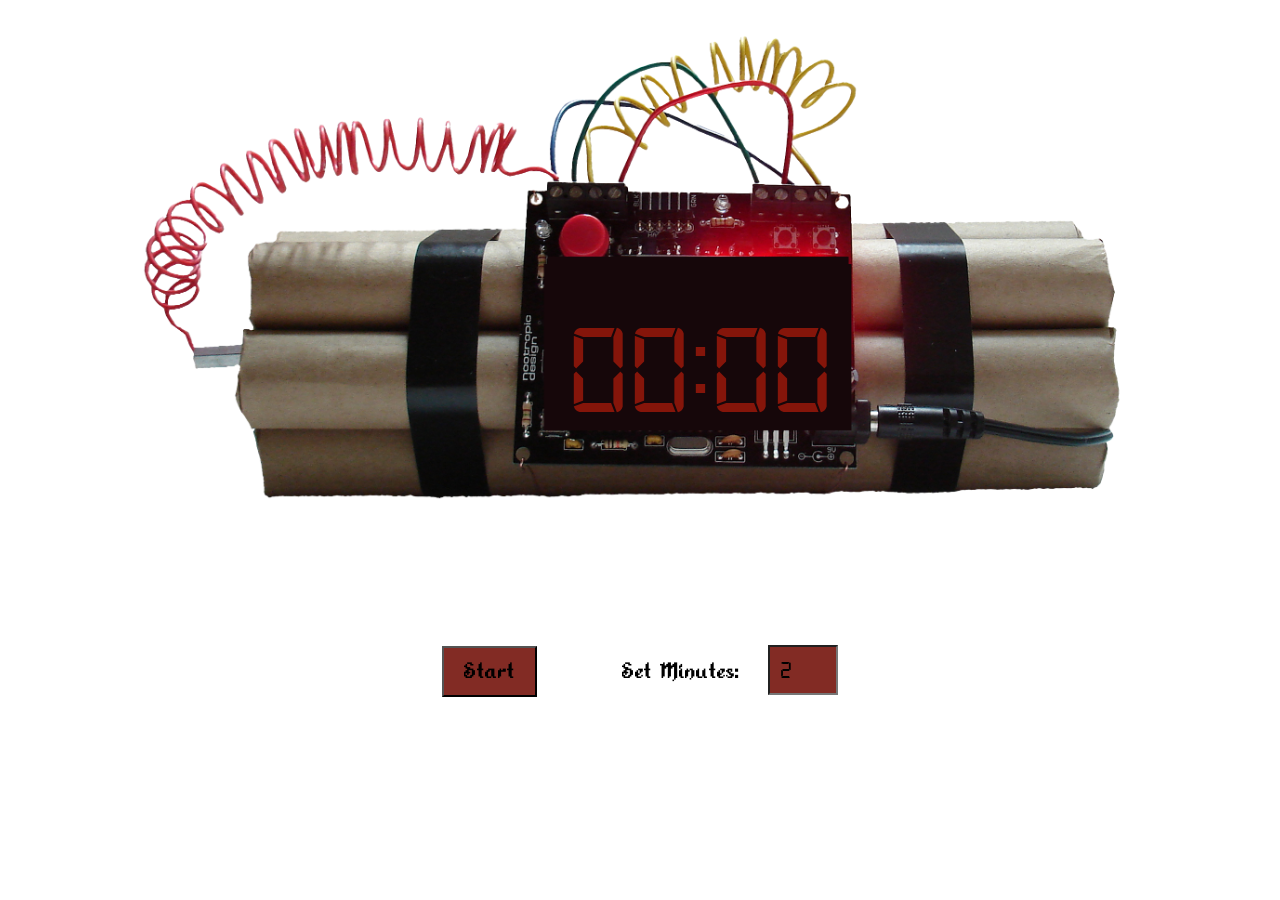
==== countdownTimer.html @ 291d6ab6 "push test" ====
<html>
    <head>
        <link rel = "stylesheet" href = "countdownTimer.css">
        <title>Countdown Timer</title>
    </head>

    <body style = 'background-color: none;'>
        <!-- <label for = "task" class = "taskElement">Current Task:</label>
        <input type = "text" id = "task" class = "taskElement"> -->
        <div class="container">
            <img class="picture" src="boom.png" alt="boom">
            <div id="timer-wrapper">
                <div id="timer">00:00</div>
            </div>
        </div>

        <div id = "controlContainer">
        <button id="startButton"> 
          Start 
        </button>
        <label for="minutes" class = "setMinText">
          Set Minutes:
        </label>
        <input type="number" id="minutes" min="1" value="2">
        </div>

        <script src="countdownTimer.js"> </script>
        <audio id = "c4Plant" src = "C4_Planted.m4a"></audio>
        <audio id = "c4Explode" src = "C4_Explode.m4a"></audio>
    </body>
</html>
---- countdownTimer.css ----
@font-face {
    font-family: Digital7;
    src: url(digital-7/digital-7.ttf);
}

@font-face {
    font-family: Alkhemikal;
    src: url(Alkhemikal.ttf);
}

.container {
    position: relative;
    width: 100%;
    max-width: 1000px; /* Maximum width of the container */
    margin: 0 auto; /* Center the container */
}

.picture {
    width: 100%;
    height: auto;
    display: block;
}

#timer-wrapper {
    position: absolute;
    top: 0;
    left: 0;
    right: 0;
    bottom: 0;
    display: flex;
    justify-content: center;
    align-items: flex-end;
    padding-bottom: 21%; /* Adjust this value to position the timer vertically */
    padding-left: 12%;
}

#timer {
    font-family: Digital7;
    font-size: 10vw; /* Responsive font size */
    color: rgb(133, 21, 10);
    line-height: 1;
}

.taskElement, input.taskElement, label.taskElement {
    font-family: Alkhemikal;
    font-size: 70px;
    height: 60px;
    border: none;
    background-color: none;
    /* background-color: rgb(108, 94, 94); */
    color: rgb(99, 0, 0);
}

body {
    font-family: Arial, sans-serif;
    text-align: center;
    padding: 20px;
}

.setMinText {
    font-size: 25px;
    font-family: Alkhemikal;
    color:black;
    padding: 10px 20px;
    border-width: 5px;
    border-color: black;
    margin-left: 60px;
}

input[type="number"] {
    width: 70px;
    font-size: 25px;
    font-family: Digital7;
    padding: 10px;
    background-color: rgb(130, 43, 36);
}

button {
    font-size: 25px;
    font-family: Alkhemikal;
    background-color: rgb(130, 43, 36);
    color:black;
    padding: 10px 20px;
}
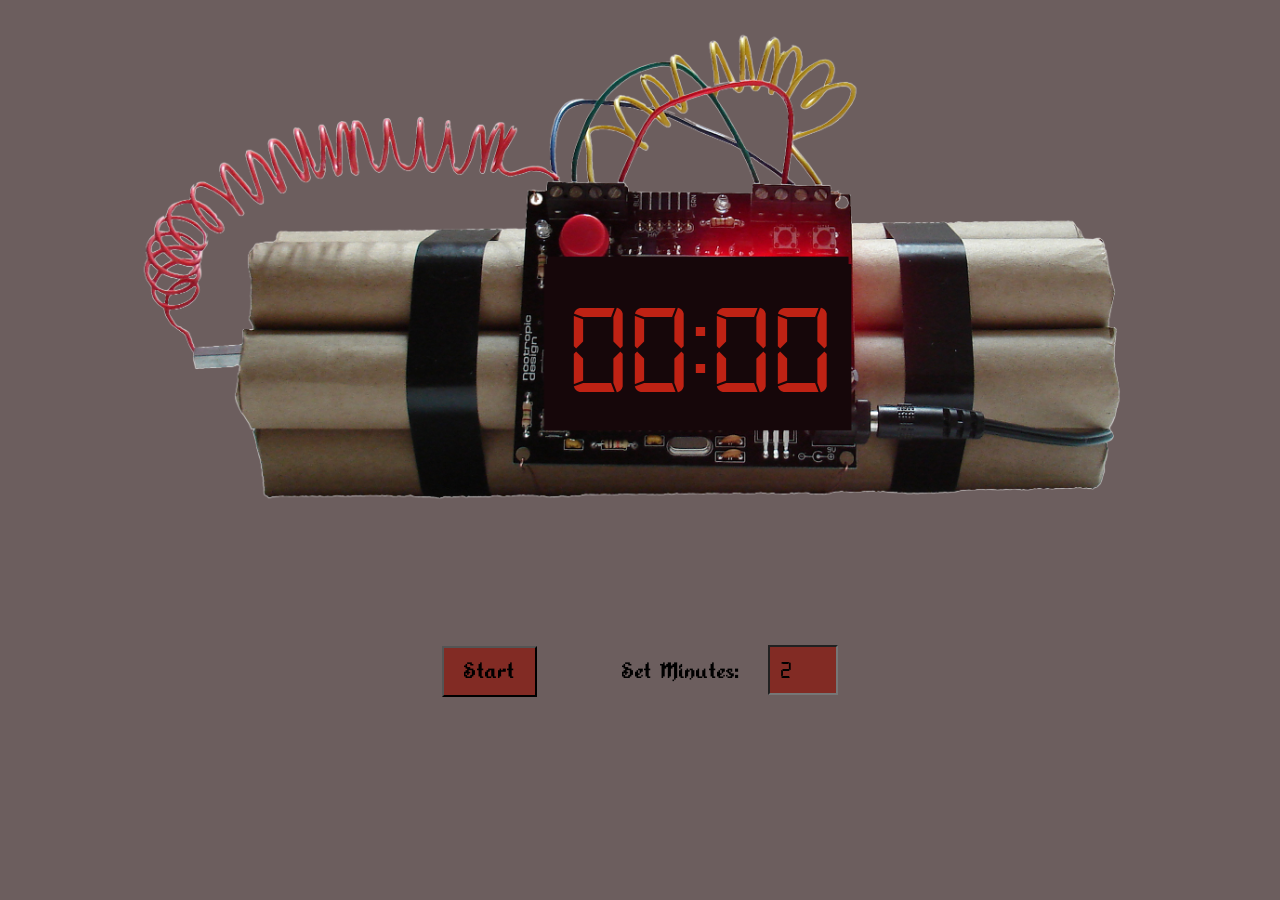
==== commit 2ae6f679: "add defuse feature" ====
--- a/countdownTimer.html
+++ b/countdownTimer.html
@@ -1,10 +1,10 @@
 <html>
     <head>
         <link rel = "stylesheet" href = "countdownTimer.css">
-        <title>Countdown Timer</title>
+        <title>&#128163 bombTimer &#128163</title>
     </head>
 
-    <body style = 'background-color: none;'>
+    <body style = 'background-color: rgb(108, 94, 94);'>
         <!-- <label for = "task" class = "taskElement">Current Task:</label>
         <input type = "text" id = "task" class = "taskElement"> -->
         <div class="container">
@@ -24,8 +24,13 @@
         <input type="number" id="minutes" min="1" value="2">
         </div>
 
+        <button id="defuseButton">
+            Defuse
+        </button>
+
         <script src="countdownTimer.js"> </script>
         <audio id = "c4Plant" src = "C4_Planted.m4a"></audio>
         <audio id = "c4Explode" src = "C4_Explode.m4a"></audio>
+        <audio id = "c4Defuse" src = "C4_Defuse.mp3"></audio>
     </body>
 </html>
--- a/countdownTimer.css
+++ b/countdownTimer.css
@@ -31,14 +31,14 @@
     display: flex;
     justify-content: center;
     align-items: flex-end;
-    padding-bottom: 21%; /* Adjust this value to position the timer vertically */
+    padding-bottom: 23%; /* Adjust this value to position the timer vertically */
     padding-left: 12%;
 }
 
 #timer {
     font-family: Digital7;
     font-size: 10vw; /* Responsive font size */
-    color: rgb(133, 21, 10);
+    color: rgb(191, 34, 20);
     line-height: 1;
 }
 
@@ -82,4 +82,13 @@
     background-color: rgb(130, 43, 36);
     color:black;
     padding: 10px 20px;
+}
+
+#defuseButton
+{
+    display: none;
+    position: relative;
+    width: 100%;
+    max-width: 100px; /* Maximum width of the container */
+    margin: 0 auto; /* Center the container */
 }
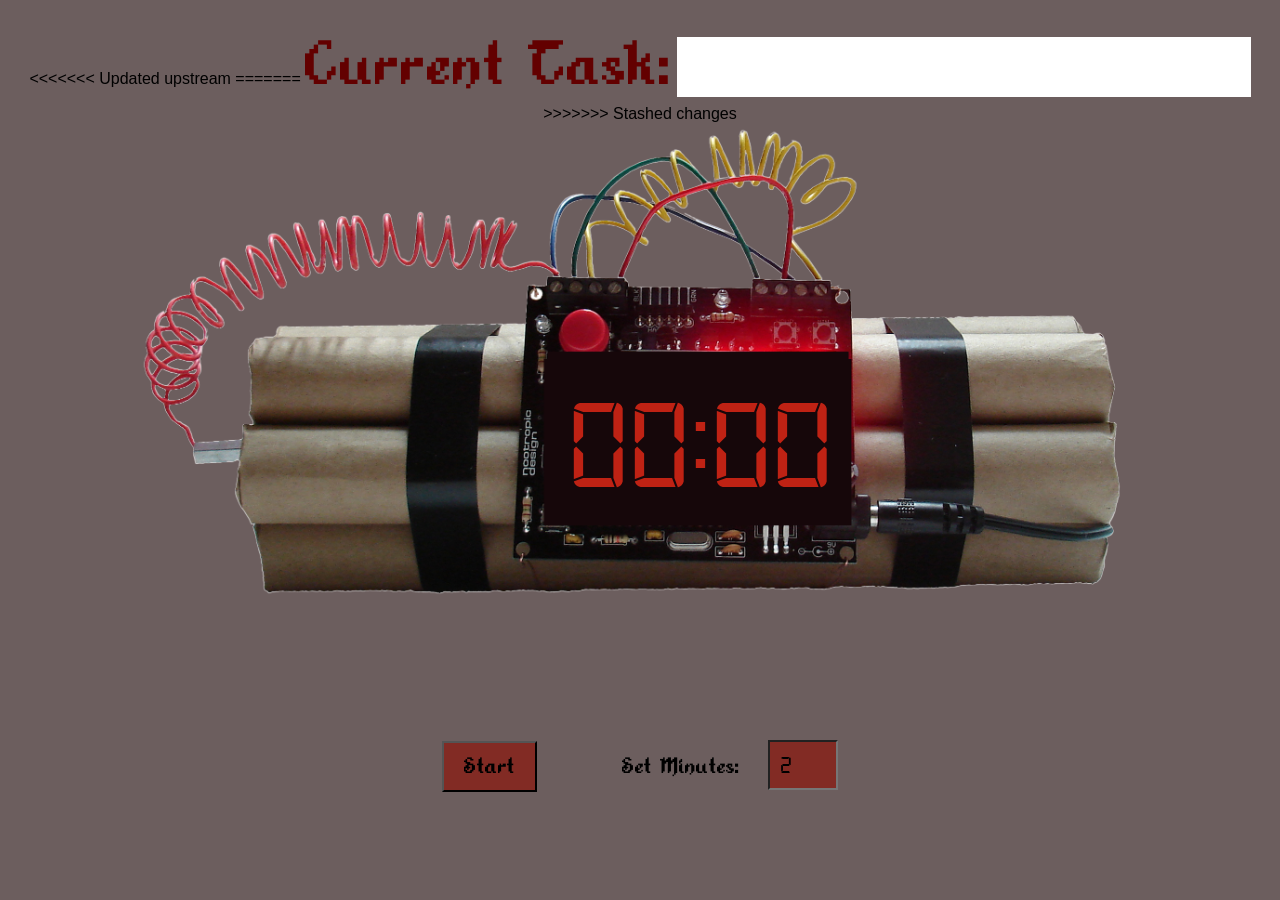
==== commit 511dc719: "merge from remote repository" ====
--- a/countdownTimer.html
+++ b/countdownTimer.html
@@ -4,9 +4,15 @@
         <title>&#128163 bombTimer &#128163</title>
     </head>
 
+<<<<<<< Updated upstream
     <body style = 'background-color: rgb(108, 94, 94);'>
         <!-- <label for = "task" class = "taskElement">Current Task:</label>
         <input type = "text" id = "task" class = "taskElement"> -->
+=======
+    <body style = 'background-color: none;'>
+        <label for = "task" class = "taskElement">Current Task:</label>
+        <input type = "text" id = "task" class = "taskElement">
+>>>>>>> Stashed changes
         <div class="container">
             <img class="picture" src="boom.png" alt="boom">
             <div id="timer-wrapper">
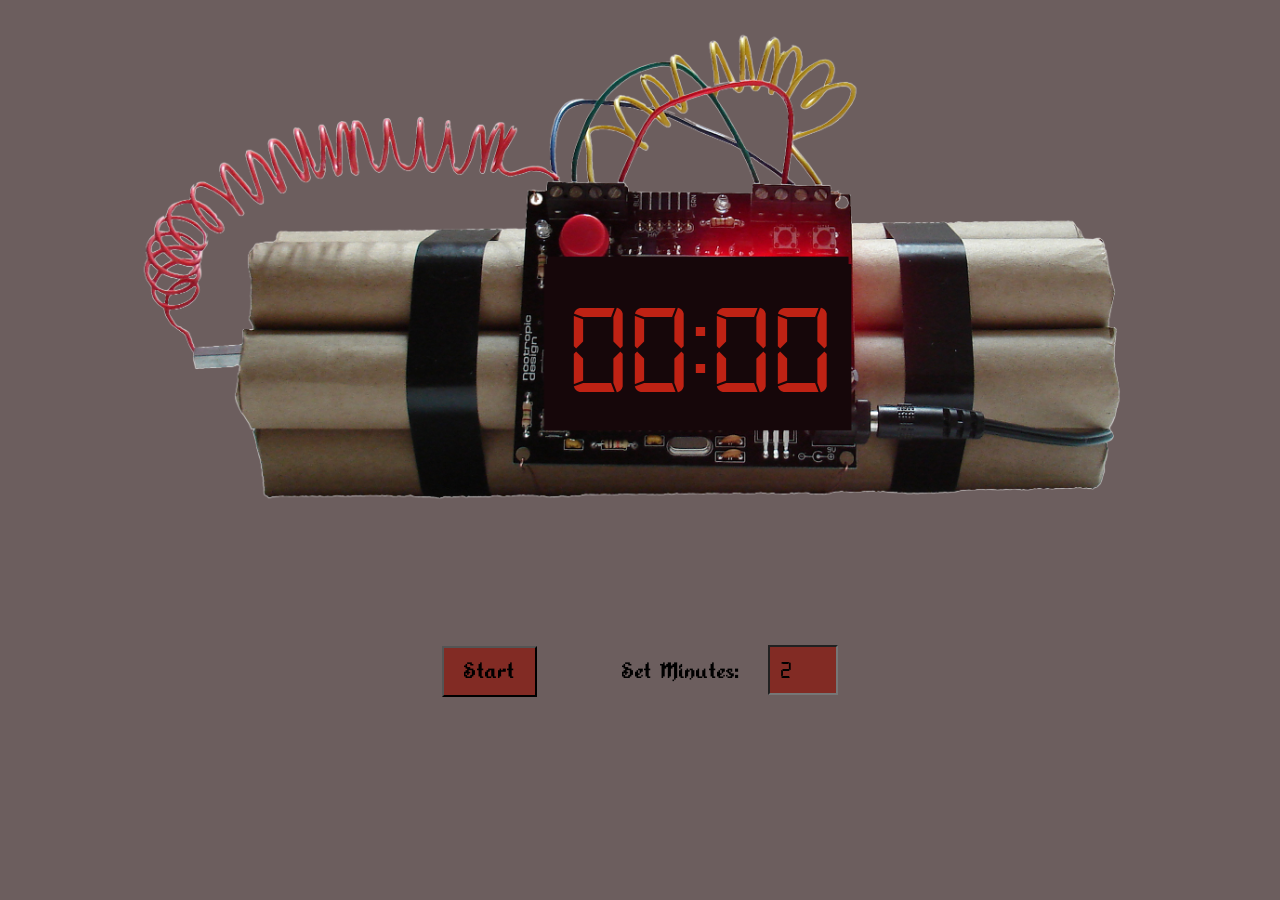
==== commit 4bdb2746: "merge" ====
--- a/countdownTimer.html
+++ b/countdownTimer.html
@@ -4,15 +4,9 @@
         <title>&#128163 bombTimer &#128163</title>
     </head>
 
-<<<<<<< Updated upstream
     <body style = 'background-color: rgb(108, 94, 94);'>
         <!-- <label for = "task" class = "taskElement">Current Task:</label>
         <input type = "text" id = "task" class = "taskElement"> -->
-=======
-    <body style = 'background-color: none;'>
-        <label for = "task" class = "taskElement">Current Task:</label>
-        <input type = "text" id = "task" class = "taskElement">
->>>>>>> Stashed changes
         <div class="container">
             <img class="picture" src="boom.png" alt="boom">
             <div id="timer-wrapper">
